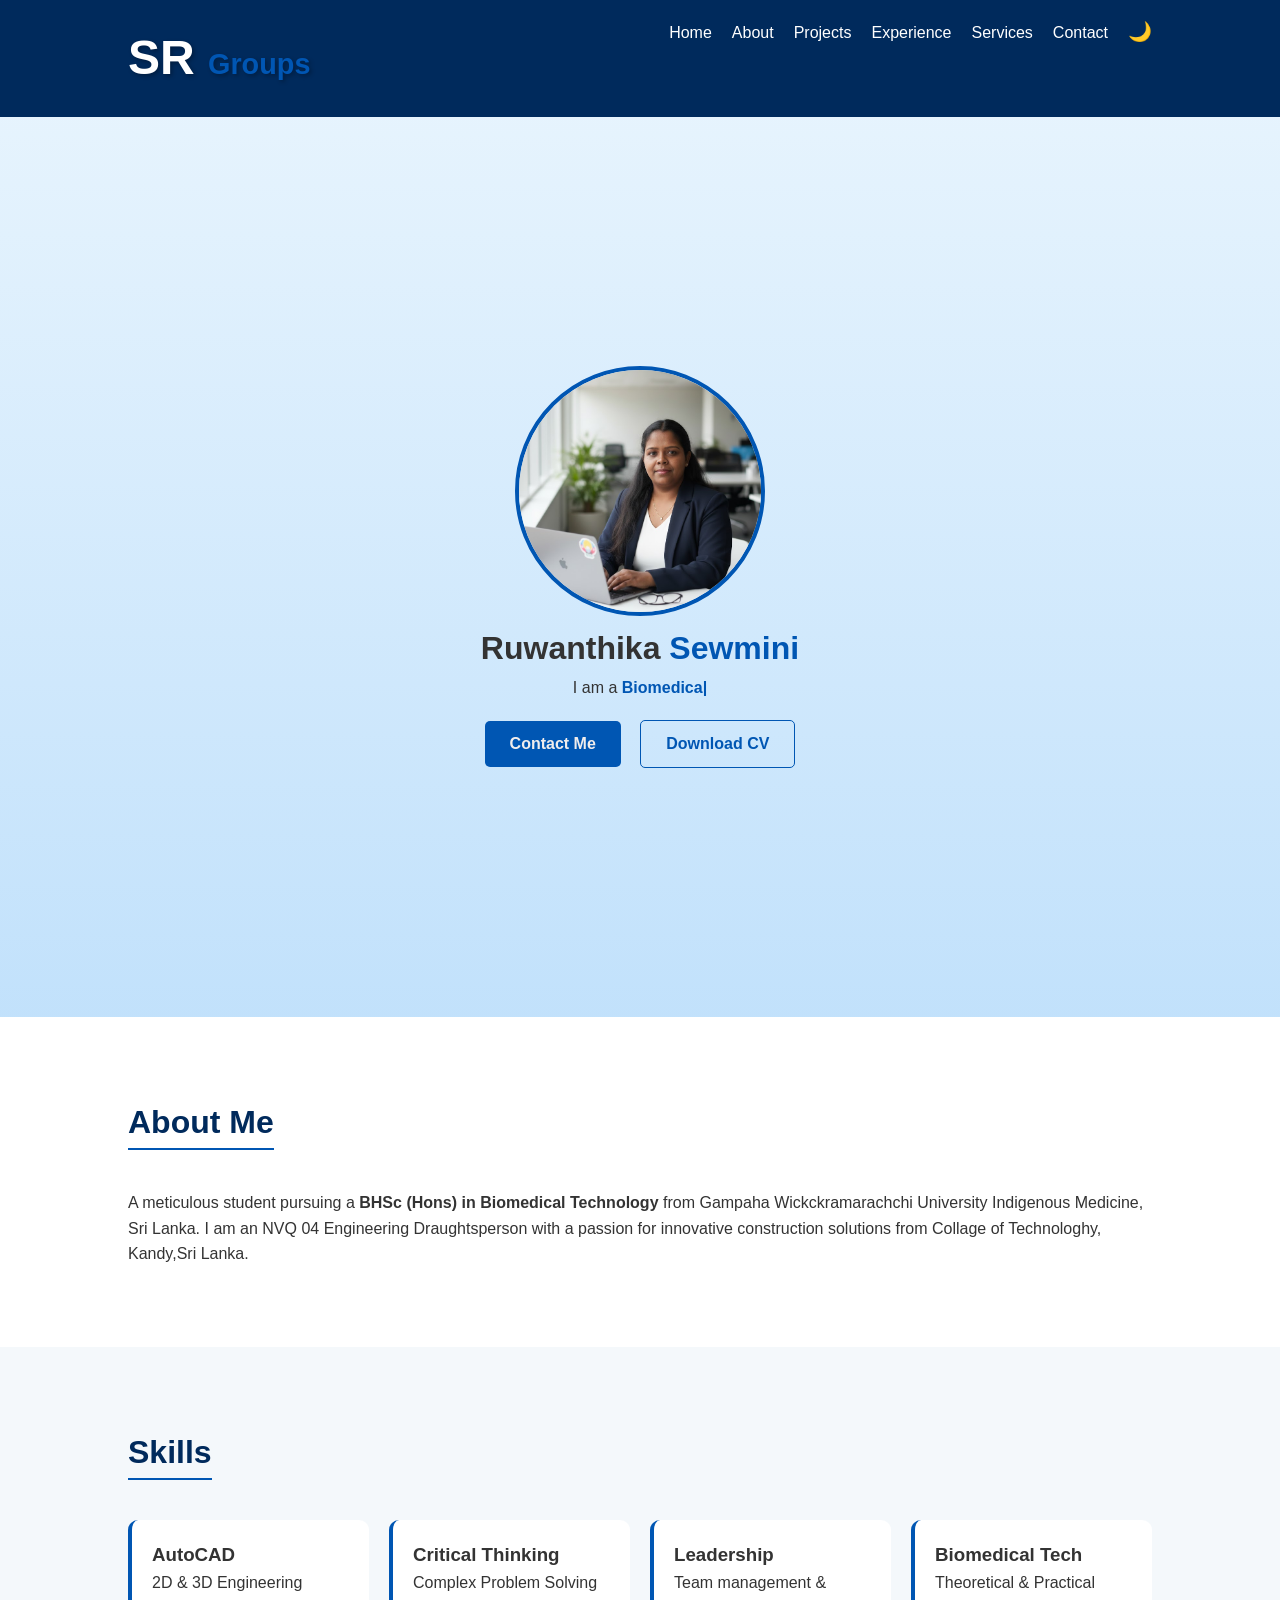
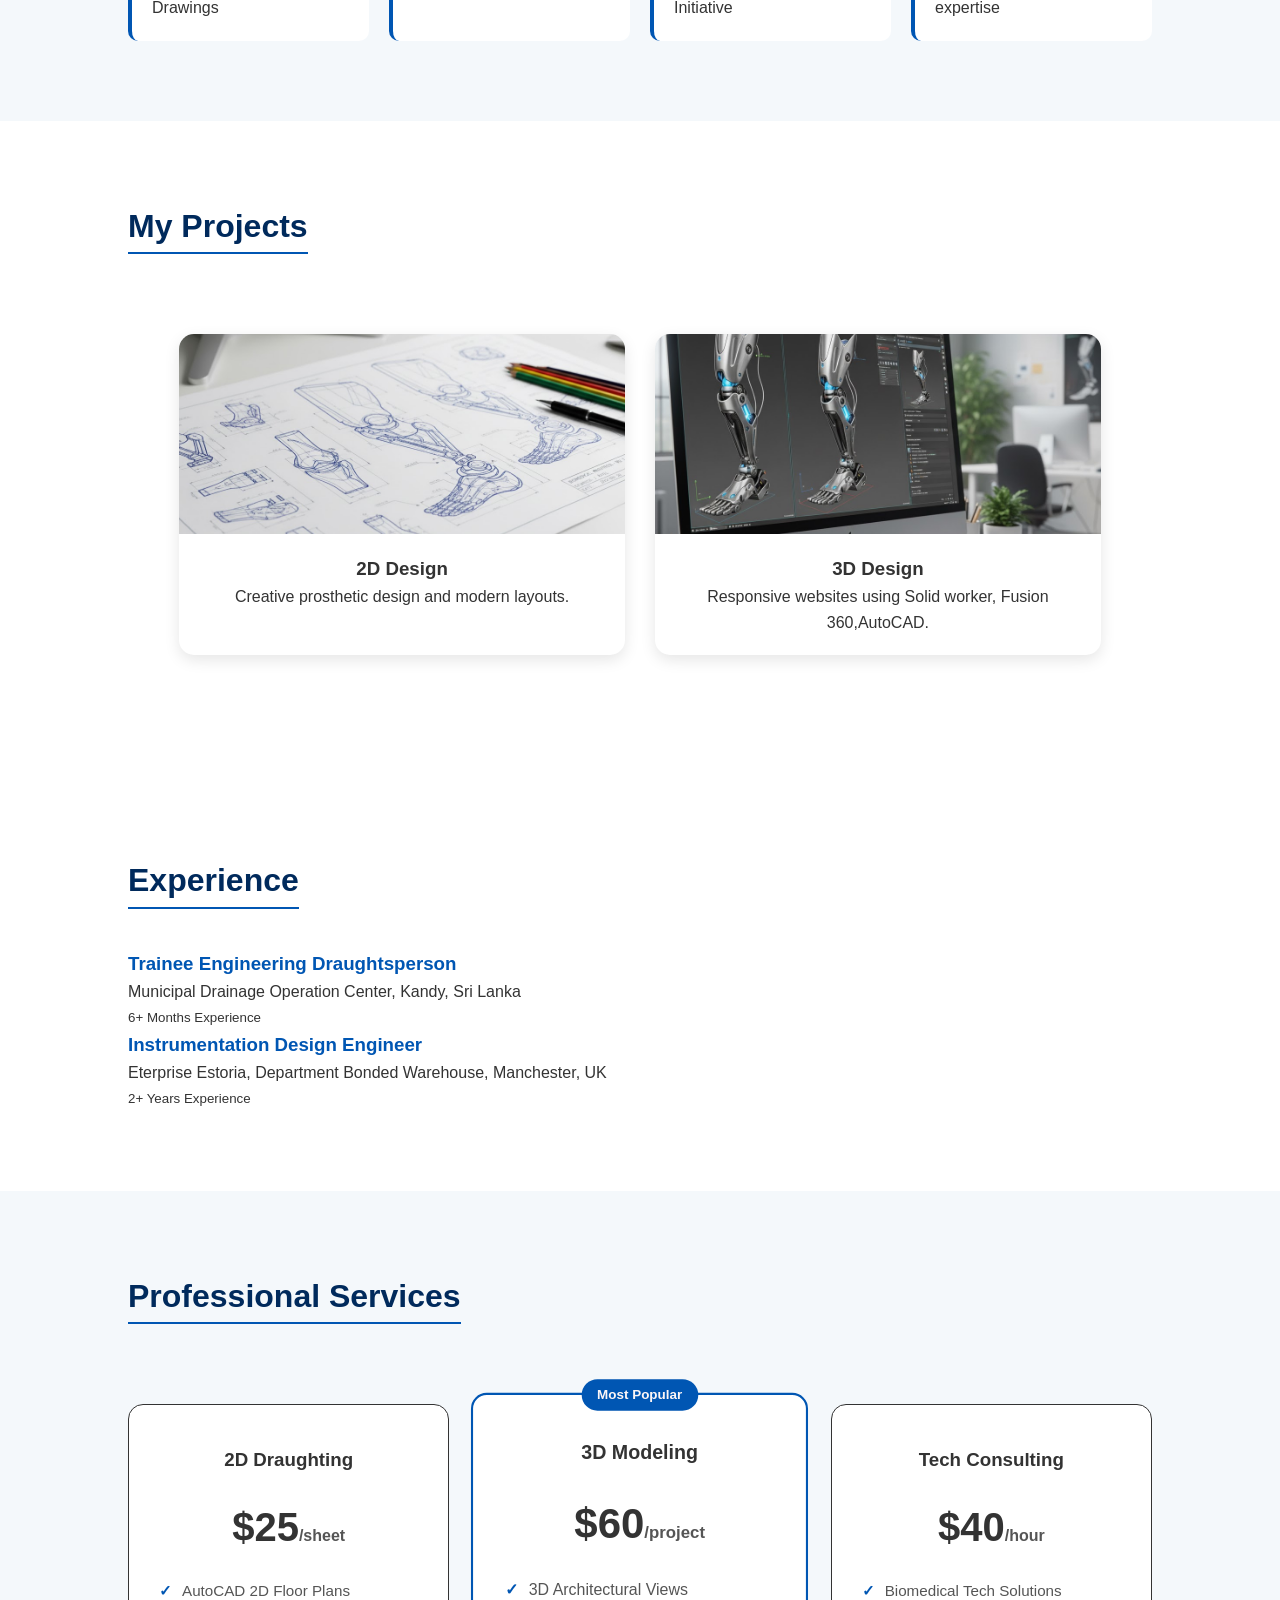
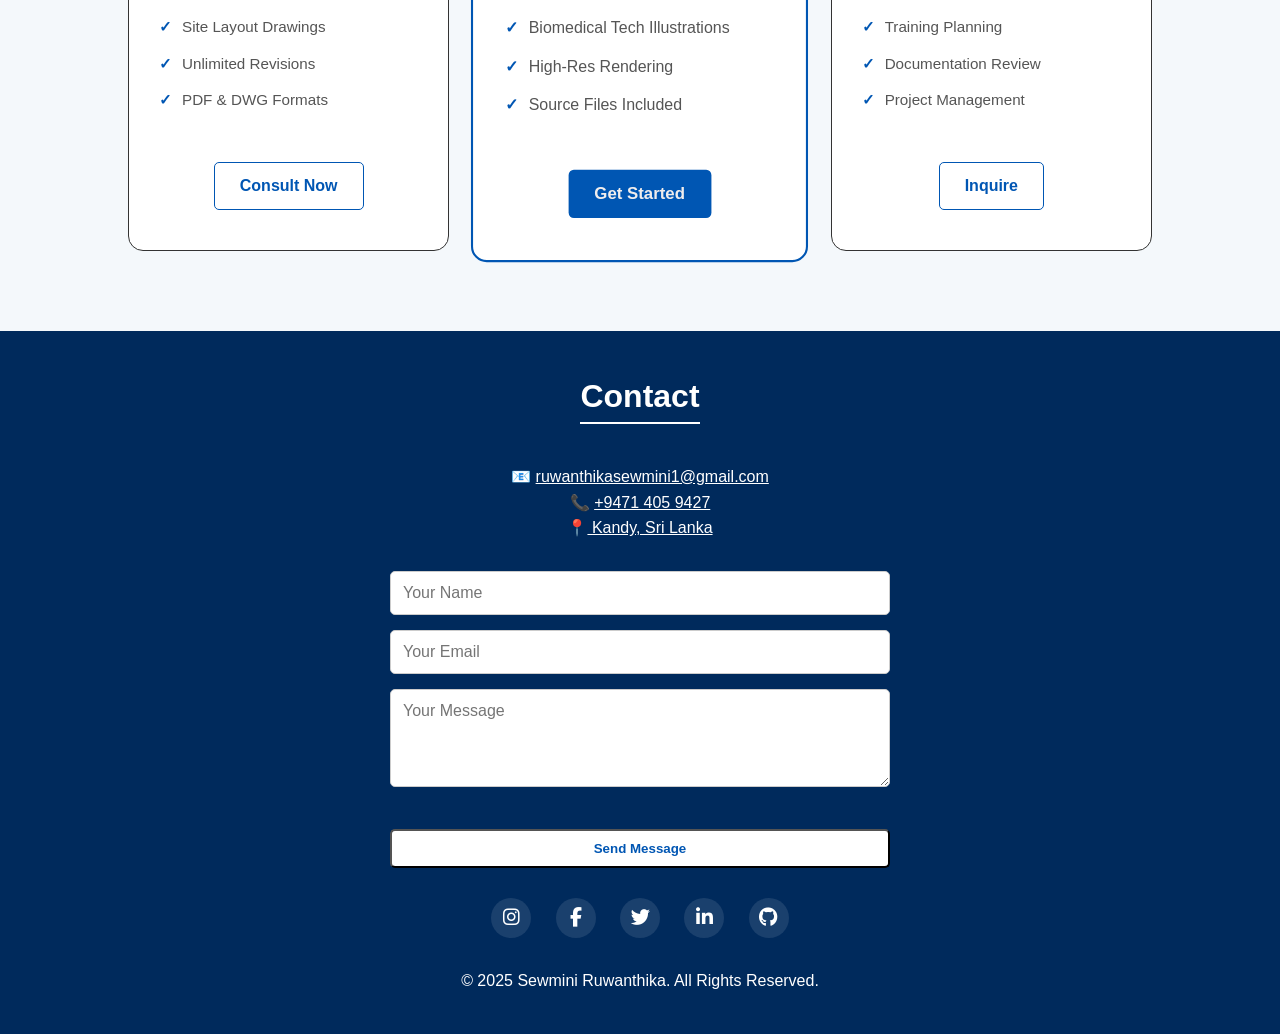
==== ex1.html @ c4322bed "Initial commit" ====
<!DOCTYPE html>
<html lang="en">
<head>
    <meta charset="UTF-8">
    <meta name="viewport" content="width=device-width, initial-scale=1.0">
    <title>Sewmini Ruwanthika | Portfolio</title>
    <link rel="stylesheet" href="ex1.css">
    <link rel="stylesheet" href="https://cdnjs.cloudflare.com/ajax/libs/font-awesome/6.4.0/css/all.min.css">
    
</head>
<body>

    <nav class="navbar">
        <div class="logo">SR <span>Groups</span></div>
        <ul class="nav-links">
            <li><a href="#home">Home</a></li>
            <li><a href="#about">About</a></li>
        <li><a href="#projects">Projects</a></li>
            <li><a href="#experience">Experience</a></li>
            <li><a href="#pricing">Services</a></li>
            <li><a href="#contact">Contact</a></li>
            <li><button id="theme-toggle">🌙</button></li>
        </ul>
    </nav>

    <header class="hero" id="home">
        <div class="hero-content">
            <img src="sewmini3.jpg" alt="profile-img">
            <h1>Ruwanthika <span class="highlight">Sewmini</span></h1>
            <p>I am a <span class="typing-text"></span></p>
            <a href="#contact" class="btn">Contact Me</a>
            <a href="cv.pdf" class="btn btn-outline" download>Download CV</a>
        </div>
    </header>

    <section id="about" class="section">
        <h2 class="section-title">About Me</h2>
        <div class="about-container">
            <p>A meticulous student pursuing a <strong>BHSc (Hons) in Biomedical Technology</strong> from Gampaha Wickckramarachchi University Indigenous Medicine, Sri Lanka.
                I am an NVQ 04 Engineering Draughtsperson with a passion for innovative construction solutions from Collage of Technologhy, Kandy,Sri Lanka.</p>
        </div>
    </section>

    <section id="skills" class="section bg-darker">
        <h2 class="section-title">Skills</h2>
        <div class="skills-grid">
            <div class="skill-card"><h3>AutoCAD</h3><p>2D & 3D Engineering Drawings</p></div>
            <div class="skill-card"><h3>Critical Thinking</h3><p>Complex Problem Solving</p></div>
            <div class="skill-card"><h3>Leadership</h3><p>Team management & Initiative</p></div>
            <div class="skill-card"><h3>Biomedical Tech</h3><p>Theoretical & Practical expertise</p></div>
        </div>
    </section>
     <section id="projects" class="section">
            <h2 class="section-title">My Projects</h2>
            <div class="projects-grid">
                <div class="project-card">
                    <div class="project-img-container">
                        <img src="2d.jpg" alt="Web Design">
                        <div class="overlay">
                            <a href="2d.jpg" class="view-btn">View Project</a>
                        </div>
                    </div>
                    <div class="project-info">
                        <h3>2D Design</h3>
                        <p>Creative prosthetic design and modern layouts.</p>
                    </div>
                </div>

                <div class="project-card">
                    <div class="project-img-container">
                        <img src="3d1.jpg" alt="Development">
                        <div class="overlay">
                            <a href="3d2.jpg" class="view-btn">View Project</a>
                        </div>
                    </div>
                    <div class="project-info">
                        <h3>3D Design</h3>
                        <p>Responsive websites using Solid worker, Fusion 360,AutoCAD.</p>
                    </div>
                </div>

            </div>
        </section>

    <section id="experience" class="section">
        <h2 class="section-title">Experience</h2>
        <div class="timeline">
            <div class="timeline-item">
                <h3>Trainee Engineering Draughtsperson</h3>
                <p>Municipal Drainage Operation Center, Kandy, Sri Lanka</p>
                <small>6+ Months Experience</small>
            </div>
            <div class="timeline-item">
                <h3>Instrumentation Design Engineer</h3>
                <p>Eterprise Estoria, Department Bonded Warehouse, Manchester, UK </p>
                <small>2+ Years Experience</small>
            </div>
        </div>
    </section>
    
    <section id="pricing" class="section bg-darker">
    <h2 class="section-title">Professional Services</h2>
    <div class="pricing-grid">
        <div class="pricing-card">
            <h3>2D Draughting</h3>
            <p class="price">$25<span>/sheet</span></p>
            <ul class="features">
                <li>AutoCAD 2D Floor Plans</li>
                <li>Site Layout Drawings</li>
                <li>Unlimited Revisions</li>
                <li>PDF & DWG Formats</li>
            </ul>
            <a href="#contact" class="btn btn-outline">Consult Now</a>
        </div>

        <div class="pricing-card featured">
            <div class="badge">Most Popular</div>
            <h3>3D Modeling</h3>
            <p class="price">$60<span>/project</span></p>
            <ul class="features">
                <li>3D Architectural Views</li>
                <li>Biomedical Tech Illustrations</li>
                <li>High-Res Rendering</li>
                <li>Source Files Included</li>
            </ul>
            <a href="#contact" class="btn">Get Started</a>
        </div>

        <div class="pricing-card">
            <h3>Tech Consulting</h3>
            <p class="price">$40<span>/hour</span></p>
            <ul class="features">
                <li>Biomedical Tech Solutions</li>
                <li>Training Planning</li>
                <li>Documentation Review</li>
                <li>Project Management</li>
            </ul>
            <a href="#contact" class="btn btn-outline">Inquire</a>
        </div>
    </div>
</section>

    <footer id="contact">
        <h2 class="section-title">Contact</h2>
        <div class="contact-info">
            <p>📧 <a href="mailto:ruwanthikasewmini1@gmail.com">ruwanthikasewmini1@gmail.com</a></p>
            <p>📞 <a href="https://wa.me/94714059427">+9471 405 9427</a></p>
            <p>📍<a href="https://maps.app.goo.gl/VHgvaDSVYfsGQJ2t7?g_st=aw"> Kandy, Sri Lanka </a></p>
        </div>

        <form id="contactForm" class="contact-form" action="https://formspree.io/f/YOUR_FORM_ID" method="POST">
            <div class="form-group">
                <input type="text" id="name" name="name" placeholder="Your Name" required>
                <small class="error-message"></small>
            </div>
            <div class="form-group">
                <input type="email" id="email" name="email" placeholder="Your Email" required>
                <small class="error-message"></small>
            </div>
            <div class="form-group">
                <textarea id="message" name="message" rows="4" placeholder="Your Message" required></textarea>
                <small class="error-message"></small>
            </div>
            <button type="submit" class="btn">Send Message</button>
        </form>

        <div class="social-links">
            <a href="#" target="_blank"><i class="fab fa-instagram"></i></a>
            <a href="https://www.facebook.com/RuwanthikaSewmini" target="_blank"><i class="fab fa-facebook-f"></i></a>
            <a href="#" target="_blank"><i class="fab fa-twitter"></i></a>
            <a href="https://www.linkedin.com/in/Ruwanthikasewmini" target="_blank"><i class="fab fa-linkedin-in"></i></a>
            <a href="#" target="_blank"><i class="fab fa-github"></i></a>
        </div>

        <p class="copyright">&copy; 2025 Sewmini Ruwanthika. All Rights Reserved.</p>
    </footer>

    <button id="scrollTopBtn" title="Go to top">↑</button>

    <script src="ex1.js"></script>
</body>
</html>
---- ex1.css ----
:root {
    --primary-blue: #0056b3;
    --dark-blue: #002a5c;
    --light-blue-bg: #f4f8fb;
    --white: #ffffff;

    /* Mapped Variables */
    --bg-color: var(--white);
    --card-bg: #ffffff;
    --text-color: #333333;
    --accent-color: var(--primary-blue);
    --secondary-text: #555555;
    --nav-bg: var(--dark-blue);
}
/* Dark Theme Variables */
body.dark-theme {
    --bg-color: #0a192f;
    --card-bg: #112240;
    --text-color: #e6f1ff;
    --secondary-text: #8892b0;
    --accent-color: #4dabf5;
    --nav-bg: rgba(10, 25, 47, 0.95);
}

* {
    margin: 0;
    padding: 0;
    box-sizing: border-box;
    font-family: 'Segoe UI', Tahoma, Geneva, Verdana, sans-serif;
}

body {
    background-color: var(--bg-color);
    color: var(--text-color);
    line-height: 1.6;
    scroll-behavior: smooth;
    transition: background-color 0.3s ease, color 0.3s ease;
}

/* Navbar */
.navbar {
    display: flex;
    justify-content: space-between;
    padding: 20px 10%;
    background: var(--nav-bg);
    position: sticky;
    top: 0;
    z-index: 1000;
    transition: background-color 0.3s ease;
}

.logo { 
    font-size: 3rem; 
    font-weight: bold;
    color: var(--white);
    text-shadow: 2px 2px 4px rgba(0, 0, 0, 0.3);
}
.logo span { 
    color: var(--accent-color);
    font-size: 0.6em;
}

.nav-links { display: flex; list-style: none; }
.nav-links li { margin-left: 20px; }
.nav-links a { text-decoration: none; color: var(--white); transition: 0.3s; }
.nav-links a:hover { color: var(--accent-color); }

/* Hero Section */
.hero {
    height: 100vh;
    display: flex;
    align-items: center;
    justify-content: center;
    text-align: center;
    background: linear-gradient(rgba(227, 242, 253, 0.9), rgba(187, 222, 251, 0.9)), url('https://images.unsplash.com/photo-1581092160562-40aa08e78837?auto=format&fit=crop&w=1350&q=80');
    background-size: cover;
}

body.dark-theme .hero {
    background: linear-gradient(rgba(10, 25, 47, 0.9), rgba(10, 25, 47, 0.9)), url('https://images.unsplash.com/photo-1581092160562-40aa08e78837?auto=format&fit=crop&w=1350&q=80');
    background-size: cover;
}

.highlight { color: var(--accent-color); }

.typing-text {
    color: var(--accent-color);
    font-weight: bold;
}

.typing-text::after {
    content: '|';
    animation: blink 1s step-end infinite;
}

@keyframes blink { 50% { opacity: 0; } }

.btn {
    display: inline-block;
    margin-top: 20px;
    padding: 10px 25px;
    background: var(--accent-color);
    color: #f0eded;
    text-decoration: none;
    border-radius: 5px;
    font-weight: bold;
}

.hero-content .btn + .btn {
    margin-left: 15px;
}

.hero-content img {
    width: 250px;
    height: 250px;
    border-radius: 50%;
    object-fit: cover;
    border: 4px solid var(--accent-color);
}

/* Sections */
.section { padding: 80px 10%; }
.section-title { text-align: center; margin-bottom: 40px; font-size: 2rem; border-bottom: 2px solid var(--accent-color); display: inline-block; color: var(--dark-blue); }

.bg-darker {
    background-color: var(--light-blue-bg);
}

.skills-grid {
    display: grid;
    grid-template-columns: repeat(auto-fit, minmax(200px, 1fr));
    gap: 20px;
}

.skill-card {
    background: var(--card-bg);
    padding: 20px;
    border-radius: 10px;
    transition: transform 0.3s, background-color 0.3s ease;
    border-left: 4px solid var(--accent-color);
}

.skill-card:hover { transform: translateY(-10px); }

.timeline-item h3 { color: var(--accent-color); }

footer {
    text-align: center;
    padding: 40px;
    background: var(--dark-blue);
    color: var(--white);
}

footer a, footer .section-title {
    color: #ffffff;
    border-color: #ffffff;
}

footer .btn {
    background-color: var(--white) !important;
    color: var(--primary-blue) !important;
}

footer .btn:hover {
    background-color: #e6e6e6 !important;
}
/* Pricing Grid Layout */
.pricing-grid {
    display: grid;
    grid-template-columns: repeat(auto-fit, minmax(280px, 1fr));
    gap: 30px;
    margin-top: 40px;
}

.pricing-card {
    background: var(--card-bg);
    padding: 40px 30px;
    border-radius: 15px;
    text-align: center;
    transition: transform 0.3s ease, border-color 0.3s ease, background-color 0.3s ease, box-shadow 0.3s ease;
    border: 1px solid #333;
    position: relative;
}

.pricing-card:hover {
    transform: translateY(-10px);
    border-color: var(--accent-color);
}

/* Dark Mode Pricing Card Enhancements */
body.dark-theme .pricing-card {
    box-shadow: 0 10px 30px rgba(0, 0, 0, 0.5);
}

/* Featured Card Highlights */
.pricing-card.featured {
    border: 2px solid var(--accent-color);
    transform: scale(1.05);
}

.pricing-card.featured:hover {
    transform: scale(1.05) translateY(-10px);
}

.badge {
    position: absolute;
    top: -15px;
    left: 50%;
    transform: translateX(-50%);
    background: var(--accent-color);
    color: #fcf6f6;
    padding: 5px 15px;
    border-radius: 20px;
    font-size: 0.8rem;
    font-weight: bold;
}

/* Typography & List Styling */
.price {
    font-size: 2.5rem;
    font-weight: bold;
    margin: 20px 0;
    color: var(--text-color);
}

.price span {
    font-size: 1rem;
    color: var(--secondary-text);
}

.features {
    list-style: none;
    margin-bottom: 30px;
    text-align: left;
}

.features li {
    margin-bottom: 12px;
    color: var(--secondary-text);
    font-size: 0.95rem;
}

.features li::before {
    content: "✓";
    color: var(--accent-color);
    margin-right: 10px;
    font-weight: bold;
}

.btn-outline {
    background: transparent;
    border: 1px solid var(--accent-color);
    color: var(--accent-color);
}

.btn-outline:hover {
    background: var(--accent-color);
    color: #f8f3f3;
}
.projects-grid {
    display: grid;
    grid-template-columns: repeat(auto-fit, minmax(280px, 1fr));
    gap: 30px;
    padding: 40px 5%;
}

.project-card {
    background: var(--card-bg);
    border-radius: 15px;
    overflow: hidden;
    transition: transform 0.4s ease, box-shadow 0.4s ease, background-color 0.3s ease;
    box-shadow: 0 5px 15px rgba(0,0,0,0.1);
}

.project-img-container { position: relative; height: 200px; overflow: hidden; }
.project-img-container img { width: 100%; height: 100%; object-fit: cover; transition: 0.5s; }
.overlay {
    position: absolute; top: 0; left: 0; width: 100%; height: 100%;
    background: rgba(0,0,0,0.6);
    display: flex; justify-content: center; align-items: center;
    opacity: 0; transition: 0.3s;
}

.project-card:hover .overlay { opacity: 1; }
.project-card:hover .project-img-container img { transform: scale(1.1); }
.project-card:hover { transform: translateY(-10px); box-shadow: 0 15px 30px rgba(232, 17, 17, 0.2); }

.project-info {
    padding: 20px;
    text-align: center;
}

.view-btn {
    padding: 10px 20px; background: var(--accent-color);
    color: white; border: none; border-radius: 20px; cursor: pointer;
    text-decoration: none; display: inline-block;
}

#theme-toggle {
    background: transparent;
    border: none;
    cursor: pointer;
    font-size: 1.2rem;
    color: var(--text-color);
    transition: transform 0.3s ease;
}

#scrollTopBtn {
    display: none;
    position: fixed;
    bottom: 30px;
    right: 30px;
    z-index: 99;
    font-size: 1.5rem;
    border: none;
    outline: none;
    background-color: var(--accent-color);
    color: white;
    cursor: pointer;
    padding: 10px 15px;
    border-radius: 10%;
    box-shadow: 0 4px 6px rgba(0,0,0,0.1);
    transition: background-color 0.3s, transform 0.3s;
}

#scrollTopBtn:hover {
    transform: translateY(-5px);
    box-shadow: 0 6px 8px rgba(0,0,0,0.2);
}

/* Contact Form Styles */
.contact-form {
    max-width: 500px;
    margin: 30px auto;
    display: flex;
    flex-direction: column;
    gap: 15px;
}

.contact-form input, 
.contact-form textarea {
    width: 100%;
    padding: 12px;
    border: 1px solid #ccc;
    border-radius: 5px;
    background: var(--card-bg);
    color: var(--text-color);
    font-size: 1rem;
    transition: background-color 0.3s ease, color 0.3s ease, border-color 0.3s ease;
}

.error-message {
    color: #ff4444;
    font-size: 0.85rem;
    display: none;
    text-align: left;
    margin-top: 5px;
}

.form-group.error input,
.form-group.error textarea {
    border-color: #ff4444;
}

.form-group.error .error-message {
    display: block;
}
.btn, .btn-outline, .view-btn {
            transition: all 0.3s ease;
}
.btn:hover, .btn-outline:hover, .view-btn:hover {
            transform: translateY(-3px);
            box-shadow: 0 10px 20px rgba(0,0,0,0.2);
}

.social-links {
    margin: 30px 0;
}

.social-links a {
    display: inline-block;
    height: 40px; width: 40px;
    background-color: rgba(255,255,255,0.1);
    margin: 0 10px;
    text-align: center; line-height: 40px;
    border-radius: 50%; color: var(--white);
    transition: all 0.3s ease; font-size: 1.2rem;
}

.social-links a:hover {
    color: var(--primary-blue); background-color: var(--white);
    transform: translateY(-5px);
}
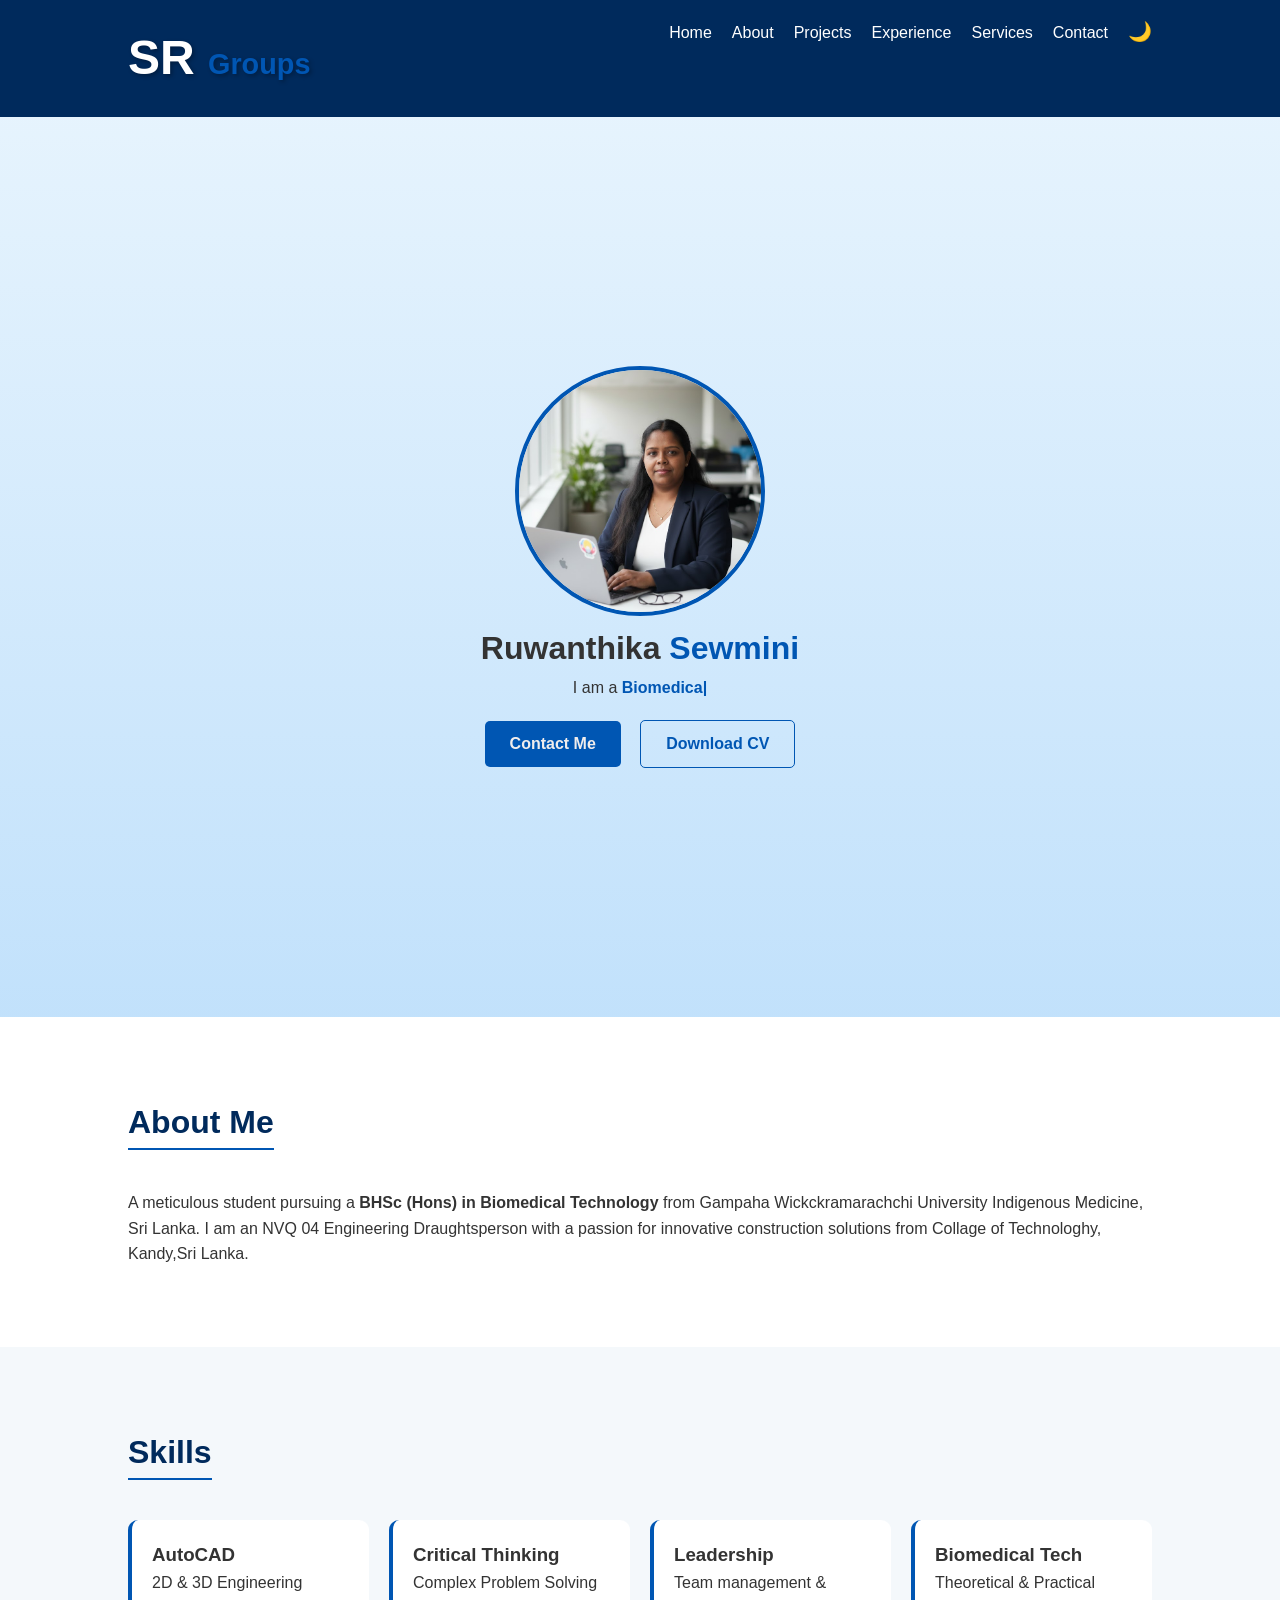
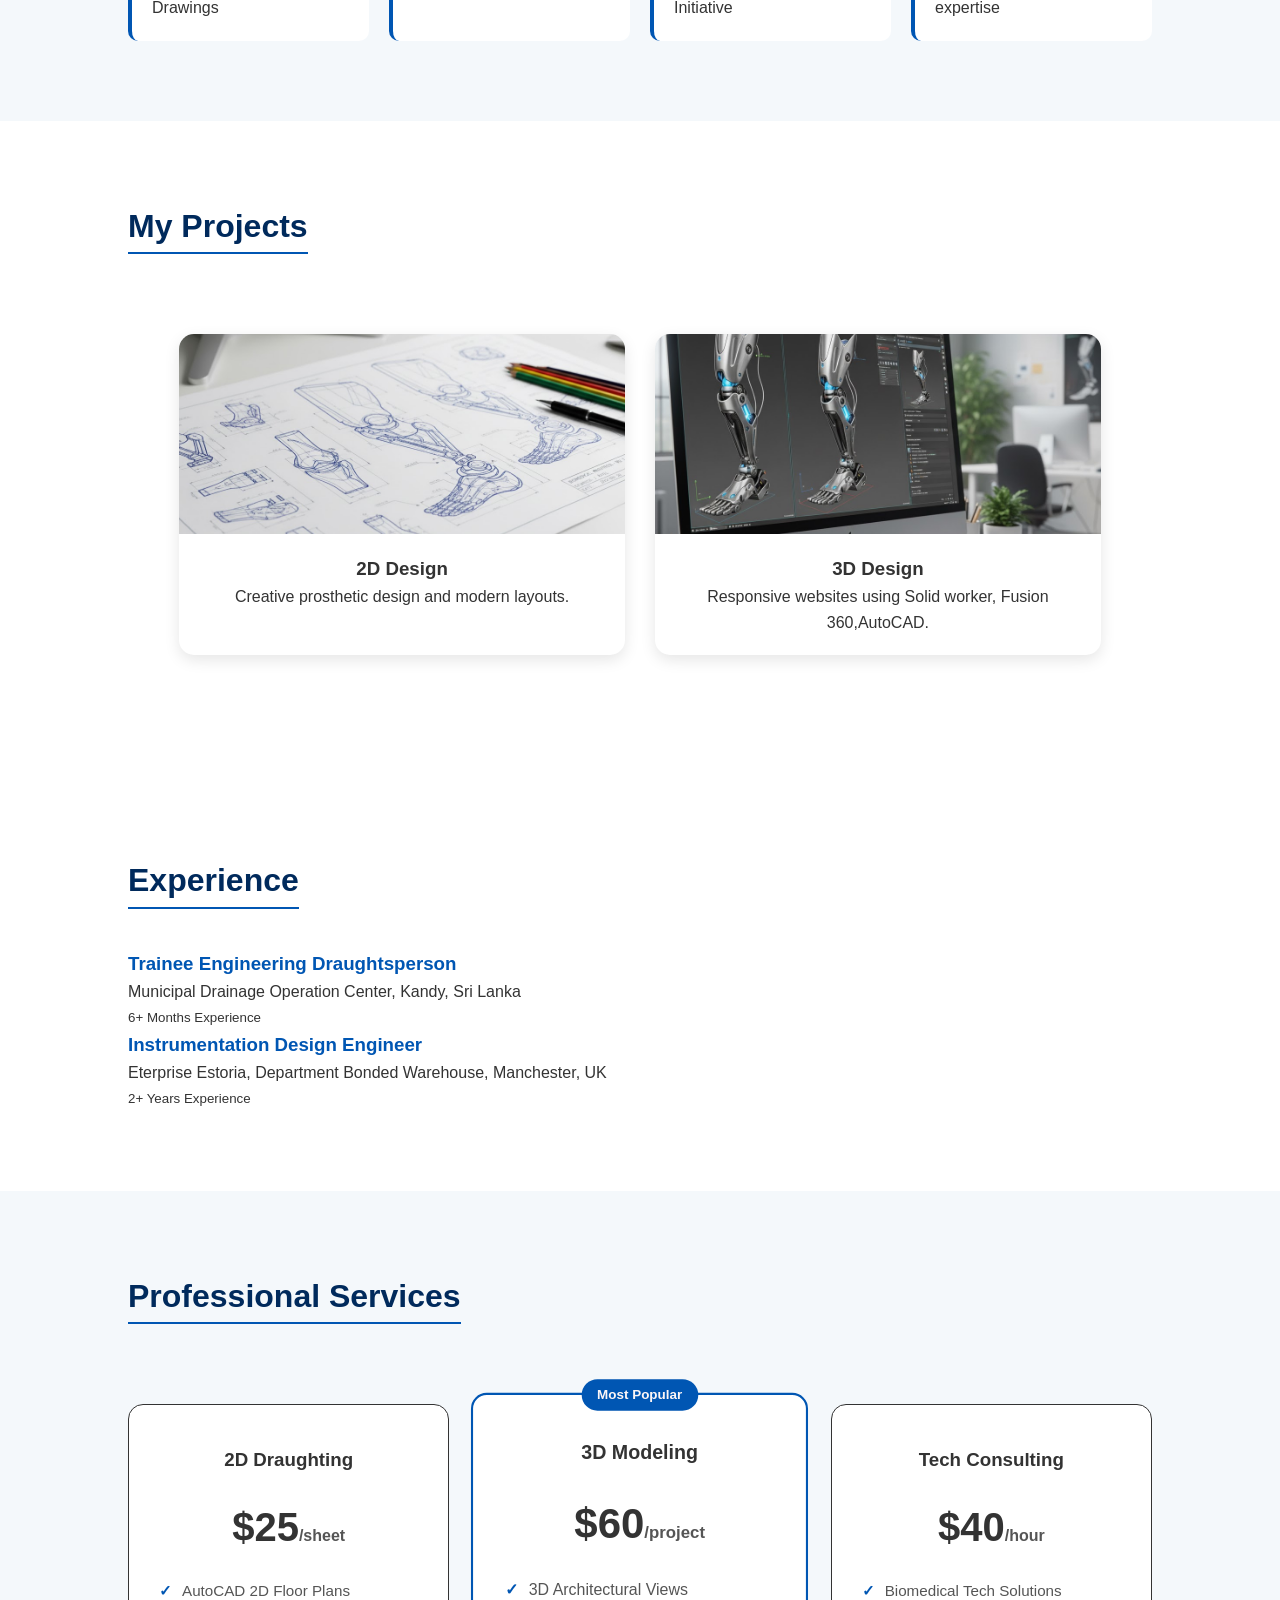
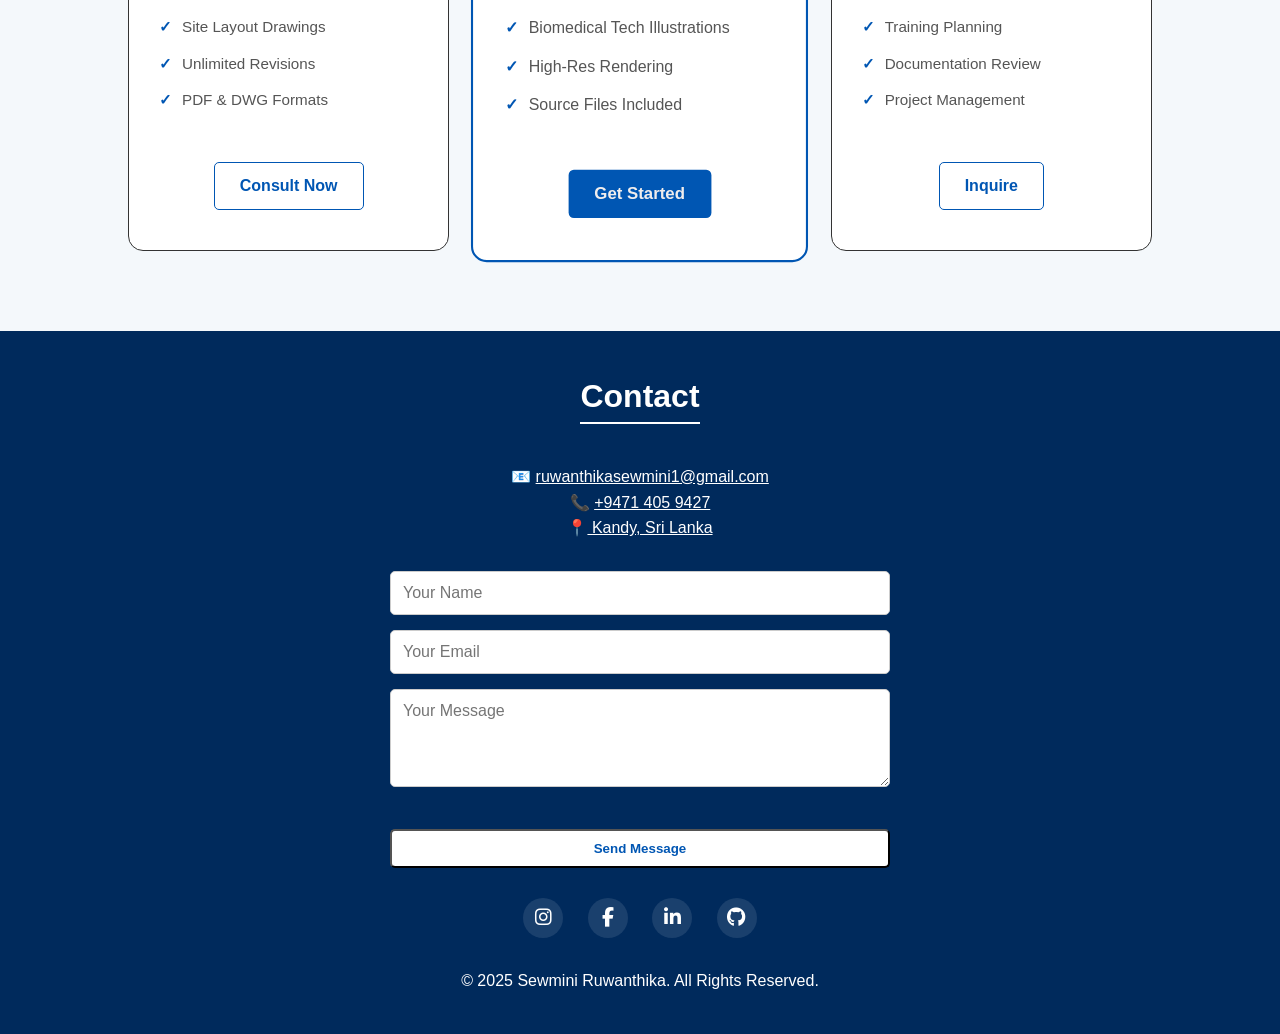
==== commit 5322df90: "Update ex1.html" ====
--- a/ex1.html
+++ b/ex1.html
@@ -165,11 +165,10 @@
         </form>
 
         <div class="social-links">
-            <a href="#" target="_blank"><i class="fab fa-instagram"></i></a>
-            <a href="https://www.facebook.com/RuwanthikaSewmini" target="_blank"><i class="fab fa-facebook-f"></i></a>
-            <a href="#" target="_blank"><i class="fab fa-twitter"></i></a>
+            <a href="https://www.instagram.com/_ruwanthikasewmini_?igsh=MWpkY3RiejcydGdkaw==&utm_source=ig_contact_invite" target="_blank"><i class="fab fa-instagram"></i></a>
+            <a href="https://www.facebook.com/share/176Pgrubys/" target="_blank"><i class="fab fa-facebook-f"></i></a>
             <a href="https://www.linkedin.com/in/Ruwanthikasewmini" target="_blank"><i class="fab fa-linkedin-in"></i></a>
-            <a href="#" target="_blank"><i class="fab fa-github"></i></a>
+            <a href="https://github.com/sewmini0708" target="_blank"><i class="fab fa-github"></i></a>
         </div>
 
         <p class="copyright">&copy; 2025 Sewmini Ruwanthika. All Rights Reserved.</p>
